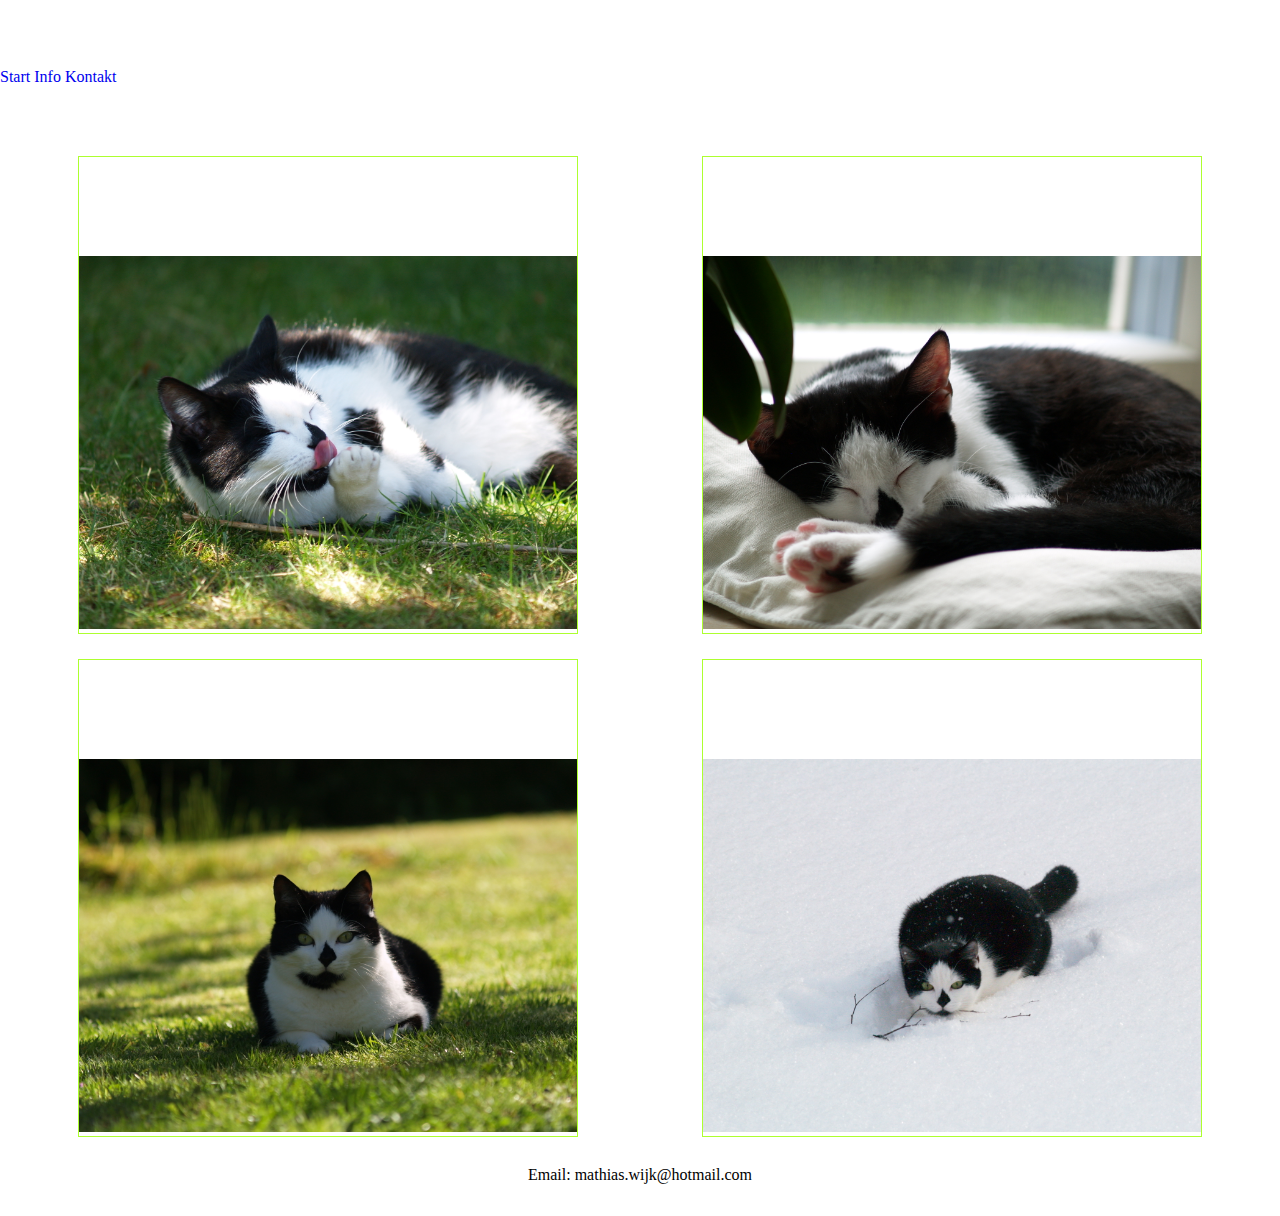
==== index.html @ 2446e19e "Add files via upload" ====
<!DOCTYPE html>
<html lang="en">

<head>
    <meta charset="UTF-8">
    <meta http-equiv="X-UA-Compatible" content="IE=edge">
    <meta name="viewport" content="width=device-width, initial-scale=1.0">
    <title>Portfolio</title>
    <link href="https://cdn.jsdelivr.net/npm/bootstrap@5.2.1/dist/css/bootstrap.min.css" rel="stylesheet"
        integrity="sha384-iYQeCzEYFbKjA/T2uDLTpkwGzCiq6soy8tYaI1GyVh/UjpbCx/TYkiZhlZB6+fzT" crossorigin="anonymous">
    <link rel="stylesheet" href="./css/style.css">
</head>

<body class="bg-dark bg-gradient">
    <h1>This bich empty... YEET</h1>
    <nav class="nav justify-content-center bg-primary bg-gradient">
        <a class="nav-link text-light fs-3 btn btn-outline-dark" href="#">Start</a>
        <a class="nav-link text-light fs-3 btn btn-outline-dark" href="./sites/info.html">Info</a>
        <a class="nav-link text-light fs-3 btn btn-outline-dark" href="./sites/kontakt.html">Kontakt</a>
    </nav>
    <div class="projekt">
        <article>
            <h2 class="projekt">Leia 1</h2>
            <p>Lorem ipsum dolor sit, amet consectetur adipisicing elit. Quasi quia, magni aspernatur amet numquam id,
                explicabo fugit dolorem, earum labore sapiente quaerat esse laboriosam reiciendis ipsam sequi.
                Dignissimos, beatae reiciendis.</p>
            <img src="./img/Leia1.JPG" alt="Leia1">
        </article>
        <article>
            <h2 class="projekt">Leia 2</h2>
            <p>Lorem ipsum dolor sit amet consectetur adipisicing elit. Sequi, facilis laboriosam! Error laudantium
                dolore expedita labore quaerat quo tenetur dolorum soluta fugiat in exercitationem, delectus qui!
                Voluptatum corrupti delectus perferendis.</p>
            <img src="./img/Leia2.JPG" alt="Leia1">
        </article>
        <article>
            <h2 class="projekt">Leia 3</h2>
            <p>Lorem, ipsum dolor sit amet consectetur adipisicing elit. Laudantium atque quas ratione ipsam velit
                culpa! Consequuntur similique eum provident aliquid iste cum, exercitationem minima libero numquam qui
                praesentium, laboriosam facere?</p>
            <img src="./img/Leia3.JPG" alt="Leia1">
        </article>
        <article>
            <h2 class="projekt">Donkey Kong</h2>
            <p>Lorem ipsum dolor sit amet consectetur, adipisicing elit. Tempore repellat ad, beatae eius, veritatis
                culpa esse accusamus debitis aut, officia animi fugit sit quasi possimus incidunt ducimus vero rerum
                dignissimos.</p>
            <a href="./sites/projekt-donkey-kong.html" class="projekt">Klicka här för att komma till Donkey Kong sidan</a>
            <img src="./img/Leia4.JPG" alt="Donkey Kong">
        </article>
    </div>
    <footer class="bg-primary bg-gradient">
        <p class="text-light fs-5">Email: mathias.wijk@hotmail.com</p>
    </footer>
</body>

</html>
---- css/style.css ----
*{
    box-sizing: border-box;
    padding: 0;
    margin: 0;
    border: 0;
    outline: 0;
}
h1{
    margin-top: 10px;
    font-size: 50px;
    text-align: center;
    color: white;
}

nav{
    height: 60px;
}

footer{
    text-align: center;
    height: 50px;
}

div.projekt{
    display: flex;
    padding: 1rem;
    flex-flow: row wrap;
    justify-content: flex-start;
}

article{
    border: 1px solid greenyellow;
    flex-basis: 40%;
    margin: 1% 5%;
}

img{
    width: 100%;
}

.projekt{
    text-align: center;
    color: white;
}

a{
    text-decoration: none;
}

a:hover{
    color: inherit;
}
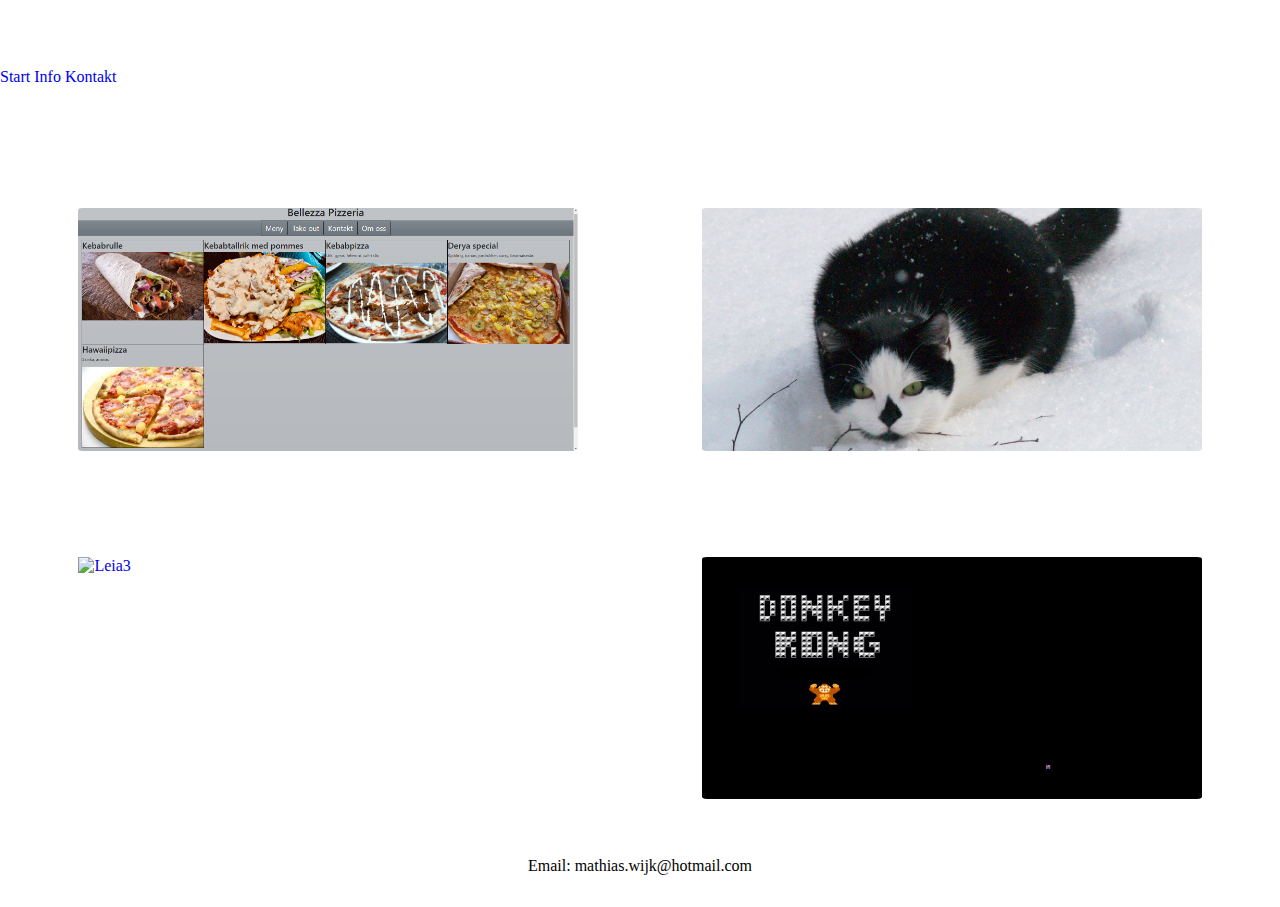
==== commit ab20feac: "Add files via upload" ====
--- a/index.html
+++ b/index.html
@@ -12,41 +12,38 @@
 </head>
 
 <body class="bg-dark bg-gradient">
-    <h1>This bich empty... YEET</h1>
-    <nav class="nav justify-content-center bg-primary bg-gradient">
-        <a class="nav-link text-light fs-3 btn btn-outline-dark" href="#">Start</a>
-        <a class="nav-link text-light fs-3 btn btn-outline-dark" href="./sites/info.html">Info</a>
-        <a class="nav-link text-light fs-3 btn btn-outline-dark" href="./sites/kontakt.html">Kontakt</a>
-    </nav>
+    <div class="bg-primary bg-gradient">
+        <h1>Portfolio</h1>
+        <nav class="nav justify-content-center">
+            <a class="nav-link text-light fs-3 btn btn-outline-dark" href="#">Start</a>
+            <a class="nav-link text-light fs-3 btn btn-outline-dark" href="./sites/info.html">Info</a>
+            <a class="nav-link text-light fs-3 btn btn-outline-dark" href="./sites/kontakt.html">Kontakt</a>
+        </nav>
+    </div>
     <div class="projekt">
-        <article>
-            <h2 class="projekt">Leia 1</h2>
-            <p>Lorem ipsum dolor sit, amet consectetur adipisicing elit. Quasi quia, magni aspernatur amet numquam id,
-                explicabo fugit dolorem, earum labore sapiente quaerat esse laboriosam reiciendis ipsam sequi.
-                Dignissimos, beatae reiciendis.</p>
-            <img src="./img/Leia1.JPG" alt="Leia1">
+        <article class="bg-secondary bg-gradient">
+            <a href="./sites/projekt-belleza.html" class="projekt">
+                <h2 class="projekt ">Projekt 1: Belleza Pizzeria</h2>
+                <img class="projekt" src="./img/Belleza1.png" alt="Belleza">
+            </a>
         </article>
-        <article>
-            <h2 class="projekt">Leia 2</h2>
-            <p>Lorem ipsum dolor sit amet consectetur adipisicing elit. Sequi, facilis laboriosam! Error laudantium
-                dolore expedita labore quaerat quo tenetur dolorum soluta fugiat in exercitationem, delectus qui!
-                Voluptatum corrupti delectus perferendis.</p>
-            <img src="./img/Leia2.JPG" alt="Leia1">
+        <article class="bg-secondary bg-gradient">
+            <a href="./sites/projekt-2.html" class="projekt">
+                <h2 class="projekt">Projekt 2: Placeholder</h2>
+                <img class="projekt" src="./img/Leia1.png" alt="Leia2">
+            </a>
         </article>
-        <article>
-            <h2 class="projekt">Leia 3</h2>
-            <p>Lorem, ipsum dolor sit amet consectetur adipisicing elit. Laudantium atque quas ratione ipsam velit
-                culpa! Consequuntur similique eum provident aliquid iste cum, exercitationem minima libero numquam qui
-                praesentium, laboriosam facere?</p>
-            <img src="./img/Leia3.JPG" alt="Leia1">
+        <article class="bg-secondary bg-gradient">
+            <a href="./sites/projekt-3.html" class="projekt">
+                <h2 class="projekt">Projekt 3: Placeholder</h2>
+                <img class="projekt" src="./img/Leia2.png" alt="Leia3">
+            </a>
         </article>
-        <article>
-            <h2 class="projekt">Donkey Kong</h2>
-            <p>Lorem ipsum dolor sit amet consectetur, adipisicing elit. Tempore repellat ad, beatae eius, veritatis
-                culpa esse accusamus debitis aut, officia animi fugit sit quasi possimus incidunt ducimus vero rerum
-                dignissimos.</p>
-            <a href="./sites/projekt-donkey-kong.html" class="projekt">Klicka här för att komma till Donkey Kong sidan</a>
-            <img src="./img/Leia4.JPG" alt="Donkey Kong">
+        <article class="bg-secondary bg-gradient">
+            <a href="./sites/projekt-donkey-kong.html" class="projekt">
+                <h2 class="projekt">Projekt 4:Donkey Kong</h2>
+                <img class="projekt" src="./img/Donkey-Kong1.png" alt="Donkey Kong">
+            </a>
         </article>
     </div>
     <footer class="bg-primary bg-gradient">
--- a/css/style.css
+++ b/css/style.css
@@ -6,7 +6,7 @@
     outline: 0;
 }
 h1{
-    margin-top: 10px;
+    padding-top: 10px;
     font-size: 50px;
     text-align: center;
     color: white;
@@ -29,24 +29,43 @@
 }
 
 article{
-    border: 1px solid greenyellow;
     flex-basis: 40%;
-    margin: 1% 5%;
+    margin: 3% 5%;
+    border-radius: 10px;
+    transition: all 200ms ease-out;
+}
+article:hover{
+    box-shadow: 0 0 50px rgb(35 173 255);
 }
 
 img{
     width: 100%;
 }
 
-.projekt{
-    text-align: center;
+img.projekt{
+    border-radius: 1%;
+}
+
+h2.projekt{
     color: white;
 }
 
-a{
+h2{
+    text-align: center;
+}
+
+a {
     text-decoration: none;
 }
 
 a:hover{
     color: inherit;
+}
+
+input, textarea{
+    border: 1px solid black;
+}
+
+form{
+    text-align: center;
 }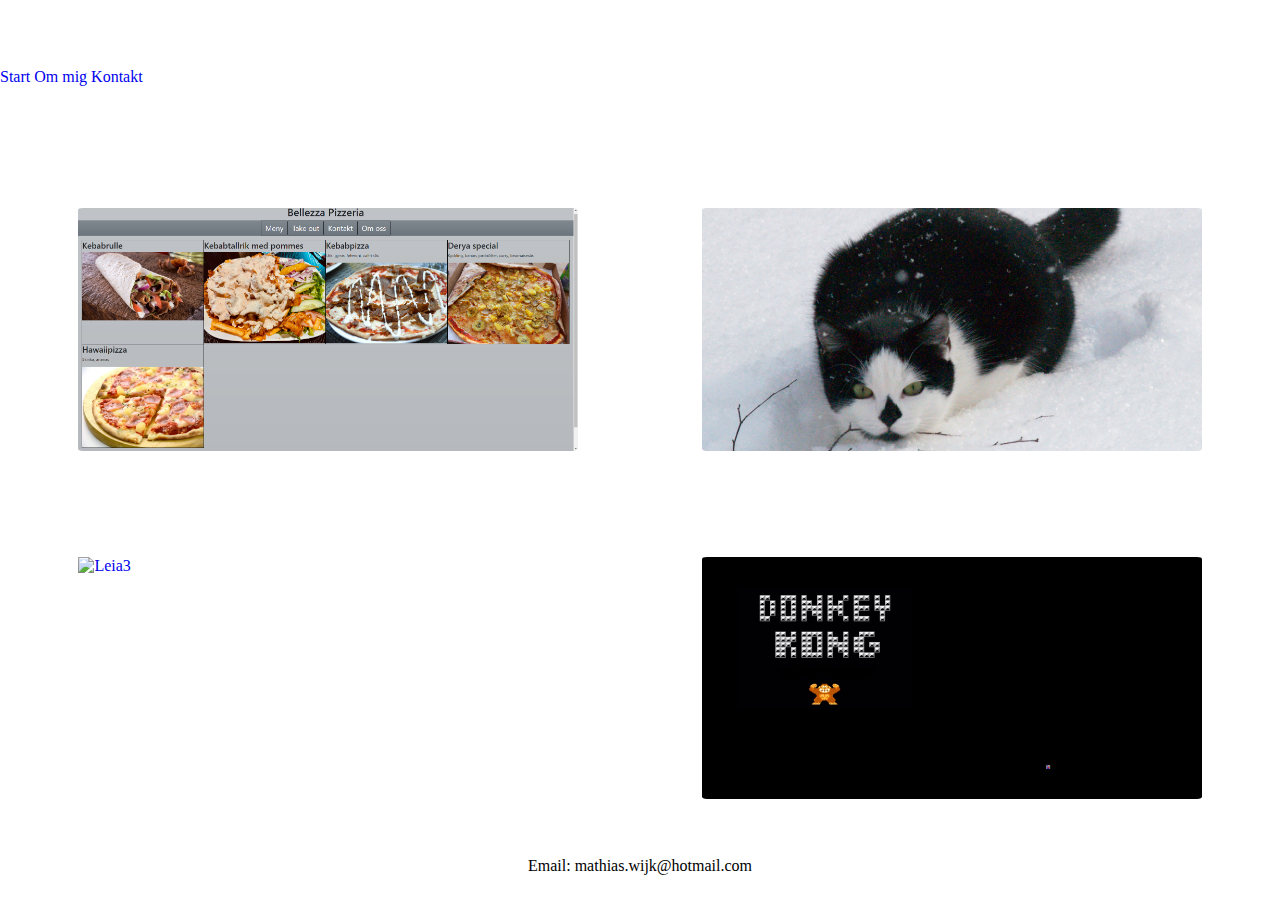
==== commit 48401ead: "Add files via upload" ====
--- a/index.html
+++ b/index.html
@@ -13,18 +13,18 @@
 
 <body class="bg-dark bg-gradient">
     <div class="bg-primary bg-gradient">
-        <h1>Portfolio</h1>
+        <h1 class="portfolio">Portfolio</h1>
         <nav class="nav justify-content-center">
             <a class="nav-link text-light fs-3 btn btn-outline-dark" href="#">Start</a>
-            <a class="nav-link text-light fs-3 btn btn-outline-dark" href="./sites/info.html">Info</a>
+            <a class="nav-link text-light fs-3 btn btn-outline-dark" href="./sites/info.html">Om mig</a>
             <a class="nav-link text-light fs-3 btn btn-outline-dark" href="./sites/kontakt.html">Kontakt</a>
         </nav>
     </div>
     <div class="projekt">
         <article class="bg-secondary bg-gradient">
             <a href="./sites/projekt-belleza.html" class="projekt">
-                <h2 class="projekt ">Projekt 1: Belleza Pizzeria</h2>
-                <img class="projekt" src="./img/Belleza1.png" alt="Belleza">
+                <h2 class="projekt ">Projekt 1: Bellezza Pizzeria</h2>
+                <img class="projekt" src="./img/Bellezza_page.png" alt="Bellezza">
             </a>
         </article>
         <article class="bg-secondary bg-gradient">
--- a/css/style.css
+++ b/css/style.css
@@ -50,7 +50,7 @@
     color: white;
 }
 
-h2{
+h2, p{
     text-align: center;
 }
 
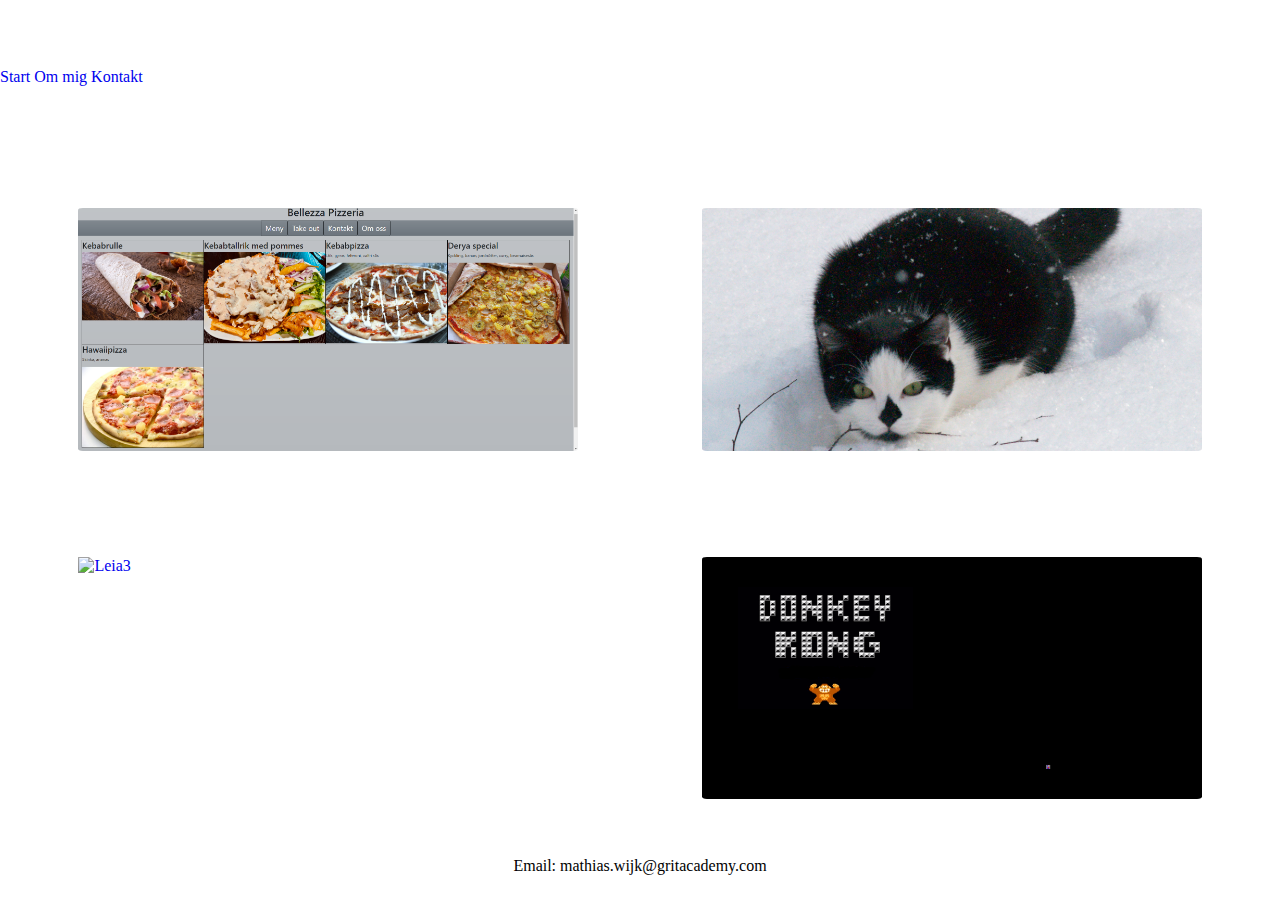
==== commit 62acada1: "Add files via upload" ====
--- a/index.html
+++ b/index.html
@@ -47,7 +47,7 @@
         </article>
     </div>
     <footer class="bg-primary bg-gradient">
-        <p class="text-light fs-5">Email: mathias.wijk@hotmail.com</p>
+        <p class="text-light fs-5">Email: mathias.wijk@gritacademy.com</p>
     </footer>
 </body>
 
--- a/css/style.css
+++ b/css/style.css
@@ -5,6 +5,7 @@
     border: 0;
     outline: 0;
 }
+
 h1{
     padding-top: 10px;
     font-size: 50px;
@@ -17,8 +18,14 @@
 }
 
 footer{
-    text-align: center;
     height: 50px;
+    display: flex;
+}
+
+footer.empty{
+    width: 100%;
+    position: absolute;
+    bottom: 0;
 }
 
 div.projekt{
@@ -34,6 +41,7 @@
     border-radius: 10px;
     transition: all 200ms ease-out;
 }
+
 article:hover{
     box-shadow: 0 0 50px rgb(35 173 255);
 }
@@ -50,7 +58,13 @@
     color: white;
 }
 
-h2, p{
+h2{
+    text-align: center;
+}
+
+p{
+    width: 50%;
+    margin-left: 25%;
     text-align: center;
 }
 
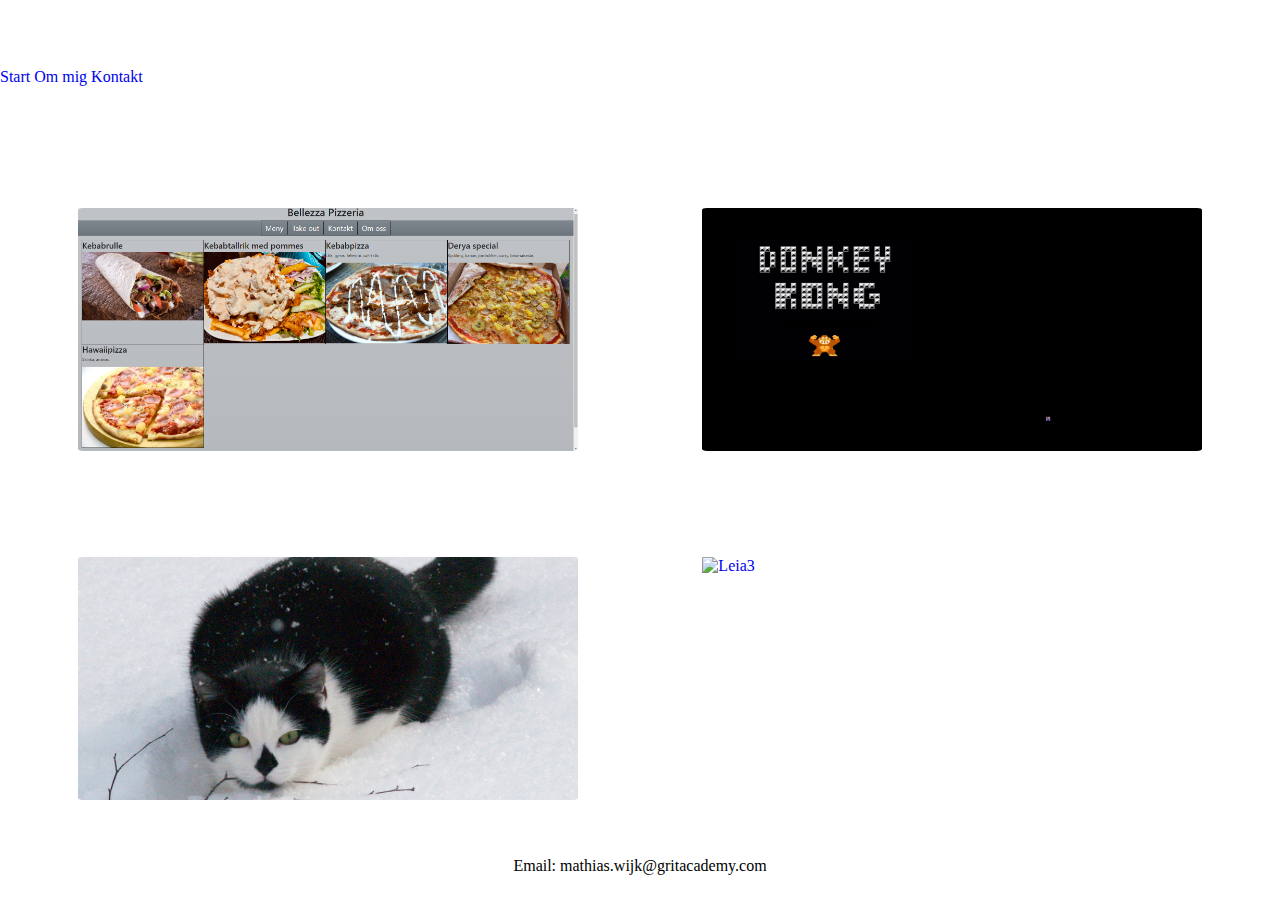
==== commit 7da48334: "Add files via upload" ====
--- a/index.html
+++ b/index.html
@@ -28,23 +28,24 @@
             </a>
         </article>
         <article class="bg-secondary bg-gradient">
+            <a href="./sites/projekt-donkey-kong.html" class="projekt">
+                <h2 class="projekt">Projekt 2:Donkey Kong</h2>
+                <img class="projekt" src="./img/Donkey-Kong1.png" alt="Donkey Kong">
+            </a>
+        </article>
+        <article class="bg-secondary bg-gradient">
             <a href="./sites/projekt-2.html" class="projekt">
-                <h2 class="projekt">Projekt 2: Placeholder</h2>
+                <h2 class="projekt">Projekt 3: Placeholder</h2>
                 <img class="projekt" src="./img/Leia1.png" alt="Leia2">
             </a>
         </article>
         <article class="bg-secondary bg-gradient">
             <a href="./sites/projekt-3.html" class="projekt">
-                <h2 class="projekt">Projekt 3: Placeholder</h2>
+                <h2 class="projekt">Projekt 4: Placeholder</h2>
                 <img class="projekt" src="./img/Leia2.png" alt="Leia3">
             </a>
         </article>
-        <article class="bg-secondary bg-gradient">
-            <a href="./sites/projekt-donkey-kong.html" class="projekt">
-                <h2 class="projekt">Projekt 4:Donkey Kong</h2>
-                <img class="projekt" src="./img/Donkey-Kong1.png" alt="Donkey Kong">
-            </a>
-        </article>
+
     </div>
     <footer class="bg-primary bg-gradient">
         <p class="text-light fs-5">Email: mathias.wijk@gritacademy.com</p>
--- a/css/style.css
+++ b/css/style.css
@@ -1,4 +1,4 @@
-*{
+* {
     box-sizing: border-box;
     padding: 0;
     margin: 0;
@@ -6,63 +6,63 @@
     outline: 0;
 }
 
-h1{
+h1 {
     padding-top: 10px;
     font-size: 50px;
     text-align: center;
     color: white;
 }
 
-nav{
+nav {
     height: 60px;
 }
 
-footer{
+footer {
     height: 50px;
     display: flex;
 }
 
-footer.empty{
+footer.empty {
     width: 100%;
     position: absolute;
     bottom: 0;
 }
 
-div.projekt{
+div.projekt {
     display: flex;
     padding: 1rem;
     flex-flow: row wrap;
     justify-content: flex-start;
 }
 
-article{
+article {
     flex-basis: 40%;
     margin: 3% 5%;
     border-radius: 10px;
     transition: all 200ms ease-out;
 }
 
-article:hover{
+article:hover {
     box-shadow: 0 0 50px rgb(35 173 255);
 }
 
-img{
+img {
     width: 100%;
 }
 
-img.projekt{
+img.projekt {
     border-radius: 1%;
 }
 
-h2.projekt{
+h2.projekt {
     color: white;
 }
 
-h2{
+h2 {
     text-align: center;
 }
 
-p{
+p {
     width: 50%;
     margin-left: 25%;
     text-align: center;
@@ -72,14 +72,14 @@
     text-decoration: none;
 }
 
-a:hover{
+a:hover {
     color: inherit;
 }
 
-input, textarea{
+input, textarea {
     border: 1px solid black;
 }
 
-form{
+form {
     text-align: center;
-}+}
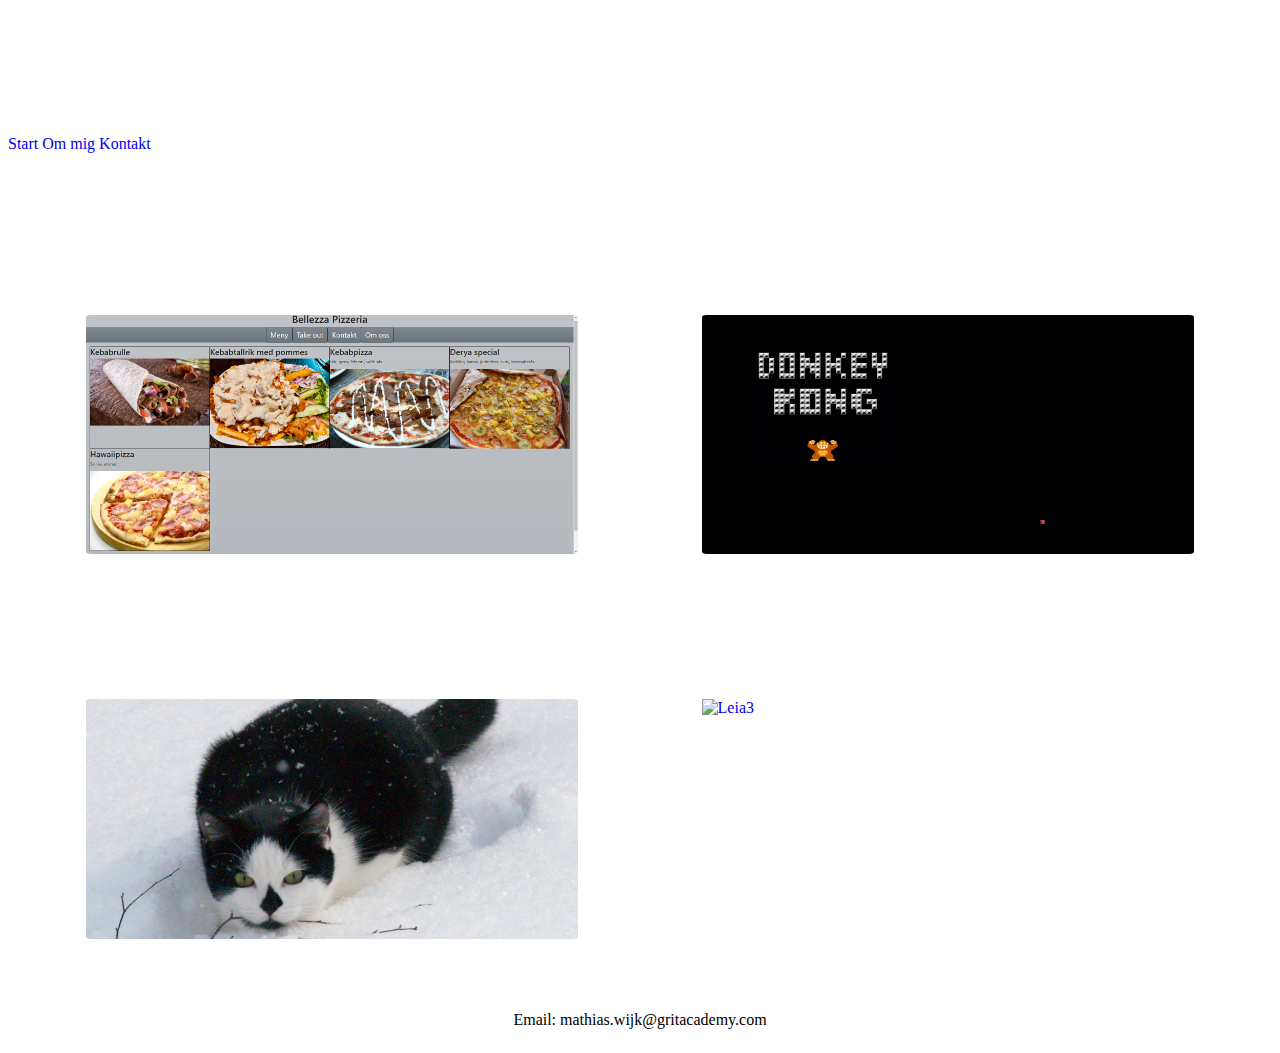
==== commit ac4e51b4: "Add files via upload" ====
--- a/index.html
+++ b/index.html
@@ -13,7 +13,7 @@
 
 <body class="bg-dark bg-gradient">
     <div class="bg-primary bg-gradient">
-        <h1 class="portfolio">Portfolio</h1>
+        <h1 class="portfolio glow"> Mathias Wijk Portfolio</h1>
         <nav class="nav justify-content-center">
             <a class="nav-link text-light fs-3 btn btn-outline-dark" href="#">Start</a>
             <a class="nav-link text-light fs-3 btn btn-outline-dark" href="./sites/info.html">Om mig</a>
@@ -34,18 +34,17 @@
             </a>
         </article>
         <article class="bg-secondary bg-gradient">
-            <a href="./sites/projekt-2.html" class="projekt">
+            <a href="./sites/projekt-3.html" class="projekt">
                 <h2 class="projekt">Projekt 3: Placeholder</h2>
                 <img class="projekt" src="./img/Leia1.png" alt="Leia2">
             </a>
         </article>
         <article class="bg-secondary bg-gradient">
-            <a href="./sites/projekt-3.html" class="projekt">
+            <a href="./sites/projekt-4.html" class="projekt">
                 <h2 class="projekt">Projekt 4: Placeholder</h2>
-                <img class="projekt" src="./img/Leia2.png" alt="Leia3">
+                <img class="projekt" src="./img/Leia5.png" alt="Leia3">
             </a>
         </article>
-
     </div>
     <footer class="bg-primary bg-gradient">
         <p class="text-light fs-5">Email: mathias.wijk@gritacademy.com</p>
--- a/css/style.css
+++ b/css/style.css
@@ -1,18 +1,3 @@
-* {
-    box-sizing: border-box;
-    padding: 0;
-    margin: 0;
-    border: 0;
-    outline: 0;
-}
-
-h1 {
-    padding-top: 10px;
-    font-size: 50px;
-    text-align: center;
-    color: white;
-}
-
 nav {
     height: 60px;
 }
@@ -39,18 +24,16 @@
     flex-basis: 40%;
     margin: 3% 5%;
     border-radius: 10px;
-    transition: all 200ms ease-out;
+    transition: all 700ms cubic-bezier(0, 0, 0.1, 2.21);;
 }
 
 article:hover {
+    scale: 1.1;
     box-shadow: 0 0 50px rgb(35 173 255);
 }
 
 img {
     width: 100%;
-}
-
-img.projekt {
     border-radius: 1%;
 }
 
@@ -76,10 +59,26 @@
     color: inherit;
 }
 
-input, textarea {
-    border: 1px solid black;
-}
-
 form {
     text-align: center;
 }
+
+h1 {
+    padding-top: 10px;
+    font-size: 50px;
+    text-align: center;
+    color: white;
+    -webkit-animation: glow 1s ease-in-out infinite alternate;
+    -moz-animation: glow 1s ease-in-out infinite alternate;
+    animation: glow 1s ease-in-out infinite alternate;
+}
+
+@keyframes glow {
+    from {
+        text-shadow: 0 0 10px #fff, 0 0 20px #fff, 0 0 30px #e60073, 0 0 40px #e60073, 0 0 50px #e60073, 0 0 60px #e60073, 0 0 70px #e60073;
+    }
+
+    to {
+        text-shadow: 0 0 20px #fff, 0 0 30px #ff4da6, 0 0 40px #ff4da6, 0 0 50px #ff4da6, 0 0 60px #ff4da6, 0 0 70px #ff4da6, 0 0 80px #ff4da6;
+    }
+}